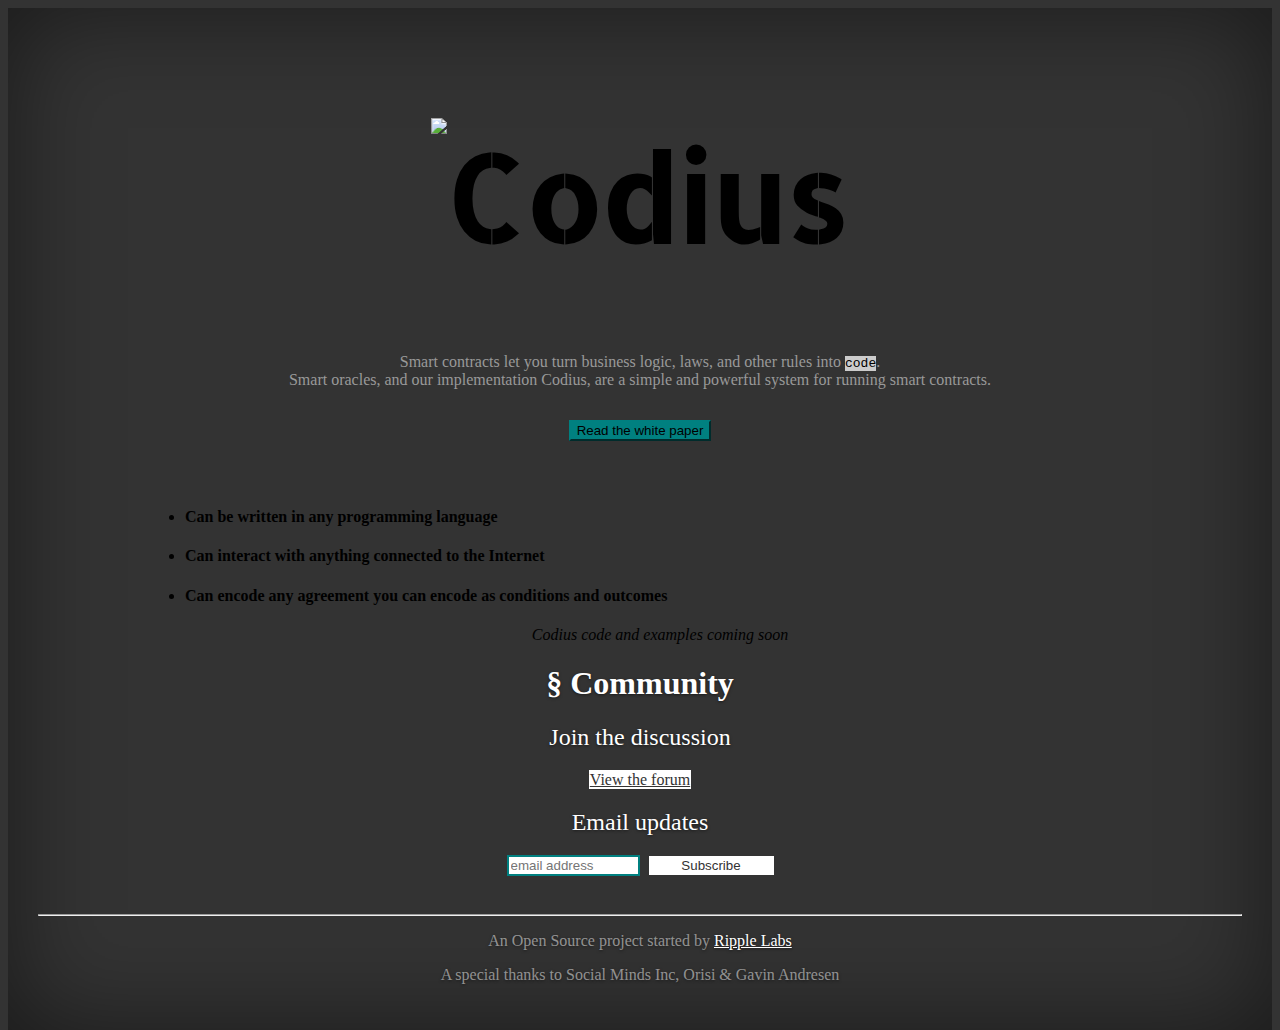
==== index.html @ f1e596f6 "[FIX] Adjust wow animations" ====
<!DOCTYPE html>
<html lang="en">
  <head>
    <meta charset="utf-8">
    <meta http-equiv="X-UA-Compatible" content="IE=edge">
    <meta name="viewport" content="width=device-width, initial-scale=1">
    <meta name="description" content="">
    <meta name="author" content="">
    <link rel="icon" href="favicon.ico">

    <title>&#167; Codius</title>

    <!-- Bootstrap core CSS -->
    <link href="css/bootstrap.min.css" rel="stylesheet">

    <!-- Custom styles for this template -->
    <link href="css/cover.css" rel="stylesheet">
     
	<!-- Load Googlefonts -->
	<link href='http://fonts.googleapis.com/css?family=Allerta+Stencil' rel='stylesheet' type='text/css'>

    <!-- IE10 viewport hack for Surface/desktop Windows 8 bug -->
    <script src="js/ie10-viewport-bug-workaround.js"></script>

    <!-- HTML5 shim and Respond.js IE8 support of HTML5 elements and media queries -->
    <!--[if lt IE 9]>
      <script src="https://oss.maxcdn.com/html5shiv/3.7.2/html5shiv.min.js"></script>
      <script src="https://oss.maxcdn.com/respond/1.4.2/respond.min.js"></script>
    <![endif]-->
    
    <script>
	  (function(i,s,o,g,r,a,m){i['GoogleAnalyticsObject']=r;i[r]=i[r]||function(){
	  (i[r].q=i[r].q||[]).push(arguments)},i[r].l=1*new Date();a=s.createElement(o),
	  m=s.getElementsByTagName(o)[0];a.async=1;a.src=g;m.parentNode.insertBefore(a,m)
	  })(window,document,'script','//www.google-analytics.com/analytics.js','ga');

	  ga('create', 'UA-52908904-1', 'auto');
	  ga('send', 'pageview');

	</script>
  </head>

  <body>
    <div class="site-wrapper">
      <div class="site-wrapper-inner">
		<div class="jumbotron wow fadeIn">
       		 <h1 class="logo"><img src="assets/img/codiuslogo.png" alt="Codius"></h1>
       			 <p class="lead">Smart contracts let you turn business logic, laws, and other rules into <code>code</code>. 
       			 <br/>Smart oracles, and our implementation Codius, are a simple and powerful system for running smart contracts.</p>
       			 <p><a target="_blank" href="https://github.com/codius/codius/wiki/Smart-Oracles:-A-Simple,-Powerful-Approach-to-Smart-Contracts"><button type="button" class="btn btn-lg btn-primary white-paper"><span class="glyphicon glyphicon-paperclip"></span> Read the white paper</button></a></p>
    	  </div>
    <div class="cover-container container">
      <div class="row well wow fadeIn">
        <div class="col-md-12">	
        <ul>
        	<li><h4>Can be written in any programming language </h4></li>
			<li><h4>Can interact with anything connected to the Internet </h4> </li>
			<li><h4>Can encode any agreement you can encode as conditions and outcomes </h4></li>
			 <p class="prototype center">Codius code and examples coming soon</p>
		</ul>
        </div>	
      </div>
 		<div class="row community">
        	<div class="col-md-12 center">	
        		<h1>&#167; Community</h1>
         			<div class="row">
       		<div class="col-lg-6 wow fadeInLeftBig">
          		<h2>Join the discussion</h2>
         			<span class="glyphicon glyphicon-comment"></span>
         				<p class="forum"><a target="_blank" class="btn btn-default" href="https://groups.google.com/forum/#!forum/codius/" role="button">View the forum</a></p>
       		</div>
       		<div class="col-lg-6  wow fadeInLeftBig">
         		<h2>Email updates</h2>
         	 		<span class="glyphicon glyphicon-envelope"></span>
						<!-- Begin MailChimp Signup Form -->
						<div id="mc_embed_signup">
						<form action="//ripplelabs.us4.list-manage.com/subscribe/post?u=245dbc1c47849f034390dc5bf&amp;id=f272cc8d28" method="post" id="mc-embedded-subscribe-form" name="mc-embedded-subscribe-form" class="validate navbar-form" target="_blank" novalidate>
						<input type="email" value="" name="EMAIL" class="email form-control"  id="mce-EMAIL" placeholder="email address" required>
						<!-- real people should not fill this in and expect good things - do not remove this or risk form bot signups-->
						<div style="position: absolute; left: -5000px;"><input type="text" name="b_245dbc1c47849f034390dc5bf_f272cc8d28" tabindex="-1" value=""></div>
						<input type="submit" value="Subscribe" name="subscribe" id="mc-embedded-subscribe" class="button btn btn-default">
						</form>
						</div>
						<!--End mc_embed_signup-->
       				</div>
     			</div>
       		</div>
        </div>
        </div>
  		<div class="mastfoot">
            <div class="inner">
				<hr>
              <p>An Open Source project started by <a target="_blank" href="http://www.ripplelabs.com">Ripple Labs</a></p>
              <p>A special thanks to Social Minds Inc, Orisi  &amp; Gavin Andresen </p>
            </div>
          </div>
      </div>
    </div>
    
    <!-- Bootstrap core JavaScript
    ================================================== -->
    <!-- Placed at the end of the document so the pages load faster -->
    <script src="https://ajax.googleapis.com/ajax/libs/jquery/1.11.1/jquery.min.js"></script>
    <script src="js/bootstrap.min.js"></script>
 	<!--    Custom stuff -->
    <script src="js/wow.js"></script>
    <script>
 		new WOW().init();
	</script>
    <link href="css/animate.css" rel="stylesheet">
    
  </body>
</html>
---- css/cover.css ----
/*
 * Globals
 */

/* Links */
a,
a:focus,
a:hover {
  color: #fff;
}

/* Custom default button */
.btn-default,
.btn-default:hover,
.btn-default:focus {
  color: #333;
  text-shadow: none; /* Prevent inheritence from `body` */
  background-color: #fff;
  border: 1px solid #fff;
}


/*
 * Base structure
 */

html,
body {
  height: 100%;
  background-color: #333;
}
body {
  color: #fff;
  text-align: center;
  text-shadow: 0 1px 3px rgba(0,0,0,.5);
}

/* Extra markup and styles for table-esque vertical and horizontal centering */
.site-wrapper {
  display: table;
  width: 100%;
  height: 100%; /* For at least Firefox */
  min-height: 100%;
  -webkit-box-shadow: inset 0 0 100px rgba(0,0,0,.5);
          box-shadow: inset 0 0 100px rgba(0,0,0,.5);
}
.site-wrapper-inner {
  display: table-cell;
  vertical-align: top;
}
.cover-container {
  margin-right: auto;
  margin-left: auto;
}

/* Padding for spacing */
.inner {
  padding: 30px;
}


/*
 * Header
 */
.masthead-brand {
  margin-top: 10px;
  margin-bottom: 10px;
}

.masthead-nav > li {
  display: inline-block;
}
.masthead-nav > li + li {
  margin-left: 20px;
}
.masthead-nav > li > a {
  padding-right: 0;
  padding-left: 0;
  font-size: 16px;
  font-weight: bold;
  color: #fff; /* IE8 proofing */
  color: rgba(255,255,255,.75);
  border-bottom: 2px solid transparent;
}
.masthead-nav > li > a:hover,
.masthead-nav > li > a:focus {
  background-color: transparent;
  border-bottom-color: #a9a9a9;
  border-bottom-color: rgba(255,255,255,.25);
}
.masthead-nav > .active > a,
.masthead-nav > .active > a:hover,
.masthead-nav > .active > a:focus {
  color: #fff;
  border-bottom-color: #fff;
}

@media (min-width: 768px) {
  .masthead-brand {
    float: left;
  }
  .masthead-nav {
    float: right;
  }
}


/*
 * Cover
 */

.cover {
  padding: 0 20px;
}
.cover .btn-lg {
  padding: 10px 20px;
  font-weight: bold;
}

@media (max-width: 480px) {

	h1 {font-size:36px !important;}
	
	
	.logo img {
		width:50%;
		height: 50%;
	}
}

@media (max-width: 768px) {
		
		.logo img {
		width:75%;
		height: 75%;
	}
	
	.wow {
  		visibility: visible !important;
 		 -webkit-animation: none !important;
   		 -moz-animation: none !important;
       	 -o-animation: none !important;
     	 -ms-animation: none !important;
          animation: none !important;
		}

}


/*
 * Footer
 */

.mastfoot {
  color: #999; /* IE8 proofing */
  color: rgba(255,255,255,.5);
}


/*
 * Affix and center
 */

@media (min-width: 768px) {
  /* Pull out the header and footer */
  .masthead {
    position: fixed;
    top: 0;
  }
  .mastfoot {
    position: relative;
    bottom: 0;
  }
  /* Start the vertical centering */
  .site-wrapper-inner {
   /*  vertical-align: middle; */
  }
  /* Handle the widths */
  .masthead,
  .mastfoot,
  .cover-container {
    width: 100%; /* Must be percentage or pixels for horizontal alignment */
  }
  
/*   Jumbo font size */
  .jumbotron h1, .jumbotron .h1 {
  	font-size: 24px;
  	}
  	
  	.jumbotron {
  	padding-bottom: 30px;
  	}
}

@media (min-width: 992px) {
  .masthead,
  /* .mastfoot, */
  .cover-container {
    width: 990px;
  }
}


/* Additional styling */

/*html, body {overflow-x: hidden;}  fix for slidein elements */


.jumbotron h1, .jumbotron .h1 {
	color: #000;
	font-family: 'Allerta Stencil', sans-serif;
	font-size: 120px;
	text-shadow: none;
}

.jumbotron {
	padding-top: 30px;
}

img.logo {
	margin: 5px 0;
}

.row.well {
	color: #000;
	text-shadow: none;
}

.cover-container {
	text-align: left;
}

p.lead {
	color: #999;
	text-shadow: none;
}

pre.prettyprint {
    border: 1px solid #ccc;
    margin-bottom: 0;
    padding: 9.5px;
  }
  
.center {
	text-align: center;
}

code {
	text-shadow: none;
	background-color: #ccc;
	color: #000;
}

.panel-body a {
	color: #999;
}

.glyphicon-envelope, .glyphicon-comment {
	font-size: 65px;
	color: #aeaeae;
	padding: 10px 0;
}

input#mce-EMAIL {
	margin-right: 5px;
	width: 125px;
	border: 2px solid #008080;
}

input#mc-embedded-subscribe {
width: 125px;
}

.navbar-form .form-control {
display: inline-block;
width: auto;
vertical-align: middle;
}

.forum {
	margin-top: 10px;
}

.prototype {
	color: #000;
	text-shadow: none;
	font-style: italic;
}

.acknowledgements {
	margin-top: 15px;
}

.white-paper {
	border-radius: 0px;
	margin-top: 15px;
	background-color: #008080;
	border-color: #008080;
}

.white-paper:hover {
	background-color: #04A5A0;
	border-color: #04A5A0;
}

.community h2 {
	font-weight: 100;
}

.well {
	border-radius: 0px;
}
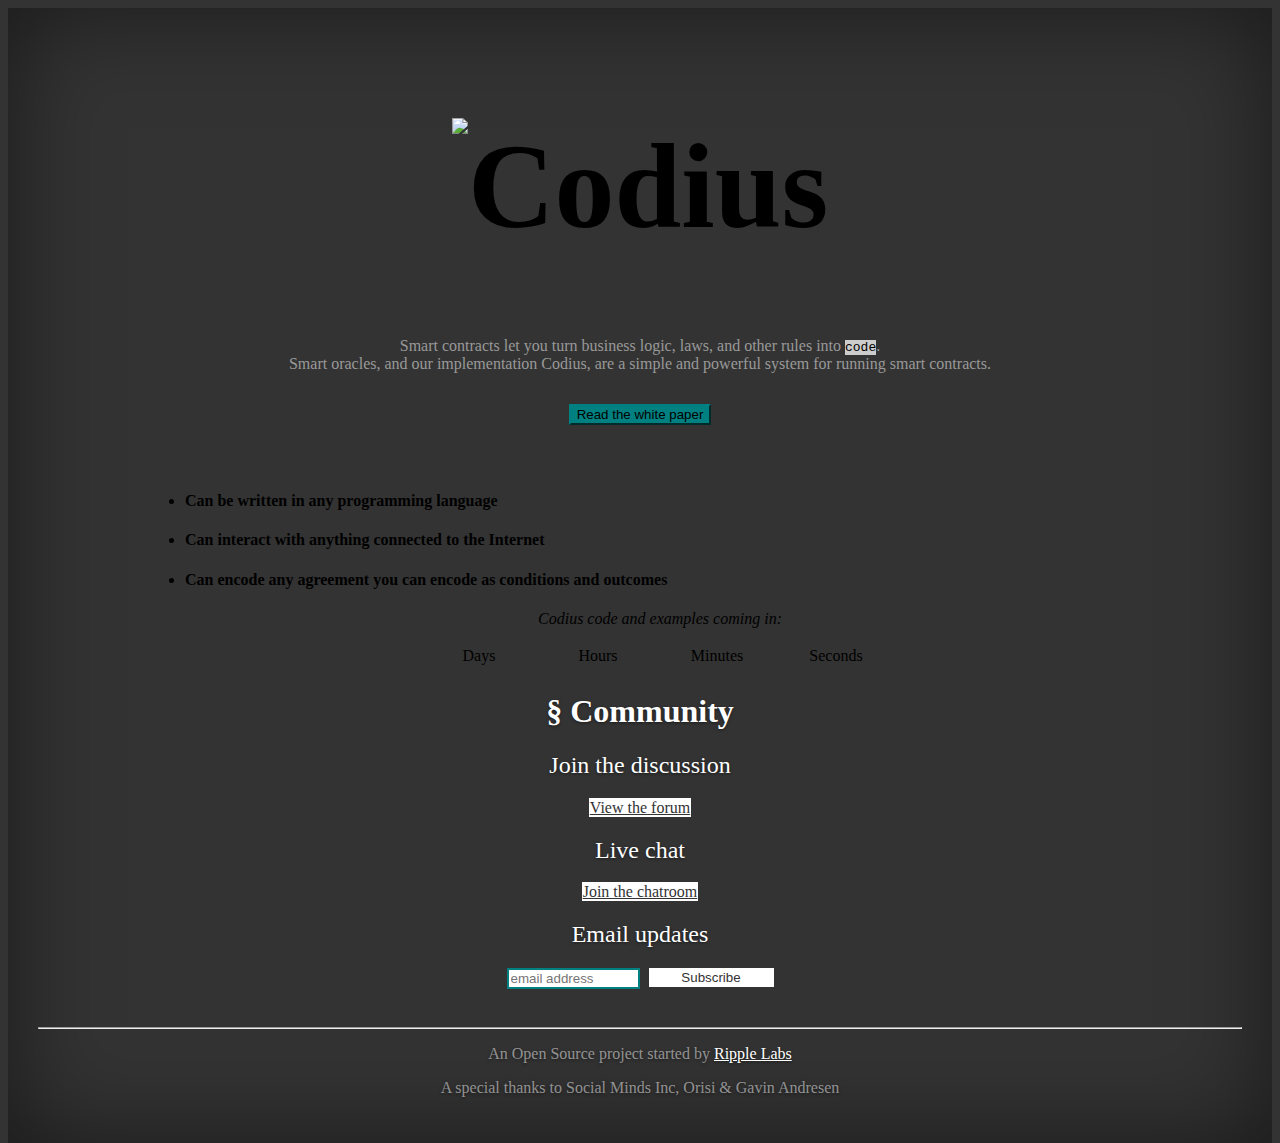
==== commit ed9a1736: "[FEATURE] Responsive countdown timers" ====
--- a/index.html
+++ b/index.html
@@ -16,9 +16,6 @@
     <!-- Custom styles for this template -->
     <link href="css/cover.css" rel="stylesheet">
      
-	<!-- Load Googlefonts -->
-	<link href='http://fonts.googleapis.com/css?family=Allerta+Stencil' rel='stylesheet' type='text/css'>
-
     <!-- IE10 viewport hack for Surface/desktop Windows 8 bug -->
     <script src="js/ie10-viewport-bug-workaround.js"></script>
 
@@ -56,7 +53,19 @@
         	<li><h4>Can be written in any programming language </h4></li>
 			<li><h4>Can interact with anything connected to the Internet </h4> </li>
 			<li><h4>Can encode any agreement you can encode as conditions and outcomes </h4></li>
-			 <p class="prototype center">Codius code and examples coming soon</p>
+			 <p class="prototype center">Codius code and examples coming in:</p>
+			 <div class="mobile-timer" id="countdown"></div>
+			<table class="desktop-timer" style="border:0px; margin:auto;">
+		<tr>
+			<td style="width:110px;text-align:center;">Days</td>
+			<td style="width:120px;text-align:center;">Hours</td>
+			<td style="width:110px;text-align:center;">Minutes</td>
+			<td style="width:120px;text-align:center;">Seconds</td>
+		</tr>
+		<tr>
+			<td colspan="4"><span id="countdown_timer"></span></td>
+		</tr>
+	</table>
 		</ul>
         </div>	
       </div>
@@ -64,12 +73,17 @@
         	<div class="col-md-12 center">	
         		<h1>&#167; Community</h1>
          			<div class="row">
-       		<div class="col-lg-6 wow fadeInLeftBig">
+       		<div class="col-lg-4 wow fadeInLeftBig">
           		<h2>Join the discussion</h2>
          			<span class="glyphicon glyphicon-comment"></span>
          				<p class="forum"><a target="_blank" class="btn btn-default" href="https://groups.google.com/forum/#!forum/codius/" role="button">View the forum</a></p>
        		</div>
-       		<div class="col-lg-6  wow fadeInLeftBig">
+       		<div class="col-lg-4 wow fadeInLeftBig">
+          		<h2>Live chat</h2>
+         			<span class="glyphicon glyphicon-bullhorn"></span>
+         				<p class="forum"><a target="_blank" class="btn btn-default" href="https://gitter.im/codius/codius-chat" role="button">Join the chatroom</a></p>
+       		</div>
+       		<div class="col-lg-4  wow fadeInLeftBig">
          		<h2>Email updates</h2>
          	 		<span class="glyphicon glyphicon-envelope"></span>
 						<!-- Begin MailChimp Signup Form -->
@@ -108,6 +122,22 @@
  		new WOW().init();
 	</script>
     <link href="css/animate.css" rel="stylesheet">
-    
+    <script src="js/jquery.countdown.min.js"></script>
+	<script type="text/javascript">
+  		$('#countdown').countdown('2014/08/04', function(event) {
+   			$(this).html(event.strftime('%D days %H:%M:%S'));
+  		});
+	</script>
+	
+	<link rel="stylesheet" type="text/css" href="css/jquery.flipcountdown.css" />
+	<script type="text/javascript" src="js/jquery.flipcountdown.js"></script>
+	<script type="text/javascript">
+		jQuery(function($){
+				$('#countdown_timer').flipcountdown({
+					size:'lg',
+					beforeDateTime:'8/04/2014 00:00:00'
+				});
+		});
+	</script>
   </body>
 </html>
--- a/css/cover.css
+++ b/css/cover.css
@@ -130,7 +130,7 @@
 
 @media (max-width: 768px) {
 		
-		.logo img {
+	.logo img {
 		width:75%;
 		height: 75%;
 	}
@@ -203,12 +203,8 @@
 
 /* Additional styling */
 
-/*html, body {overflow-x: hidden;}  fix for slidein elements */
-
-
 .jumbotron h1, .jumbotron .h1 {
 	color: #000;
-	font-family: 'Allerta Stencil', sans-serif;
 	font-size: 120px;
 	text-shadow: none;
 }
@@ -255,7 +251,7 @@
 	color: #999;
 }
 
-.glyphicon-envelope, .glyphicon-comment {
+.glyphicon-envelope, .glyphicon-comment, .glyphicon-bullhorn {
 	font-size: 65px;
 	color: #aeaeae;
 	padding: 10px 0;
@@ -268,13 +264,13 @@
 }
 
 input#mc-embedded-subscribe {
-width: 125px;
+	width: 125px;
 }
 
 .navbar-form .form-control {
-display: inline-block;
-width: auto;
-vertical-align: middle;
+	display: inline-block;
+	width: auto;
+	vertical-align: middle;
 }
 
 .forum {
@@ -309,4 +305,23 @@
 
 .well {
 	border-radius: 0px;
+}
+
+#countdown {
+	text-align: center;
+	font-size: 1.5em;
+}
+
+.mobile-timer {
+		display: none;
+	}
+	
+@media (max-width: 600px) {
+	.desktop-timer {
+		display: none;
+	}
+	
+	.mobile-timer {
+		display: block;
+	}
 }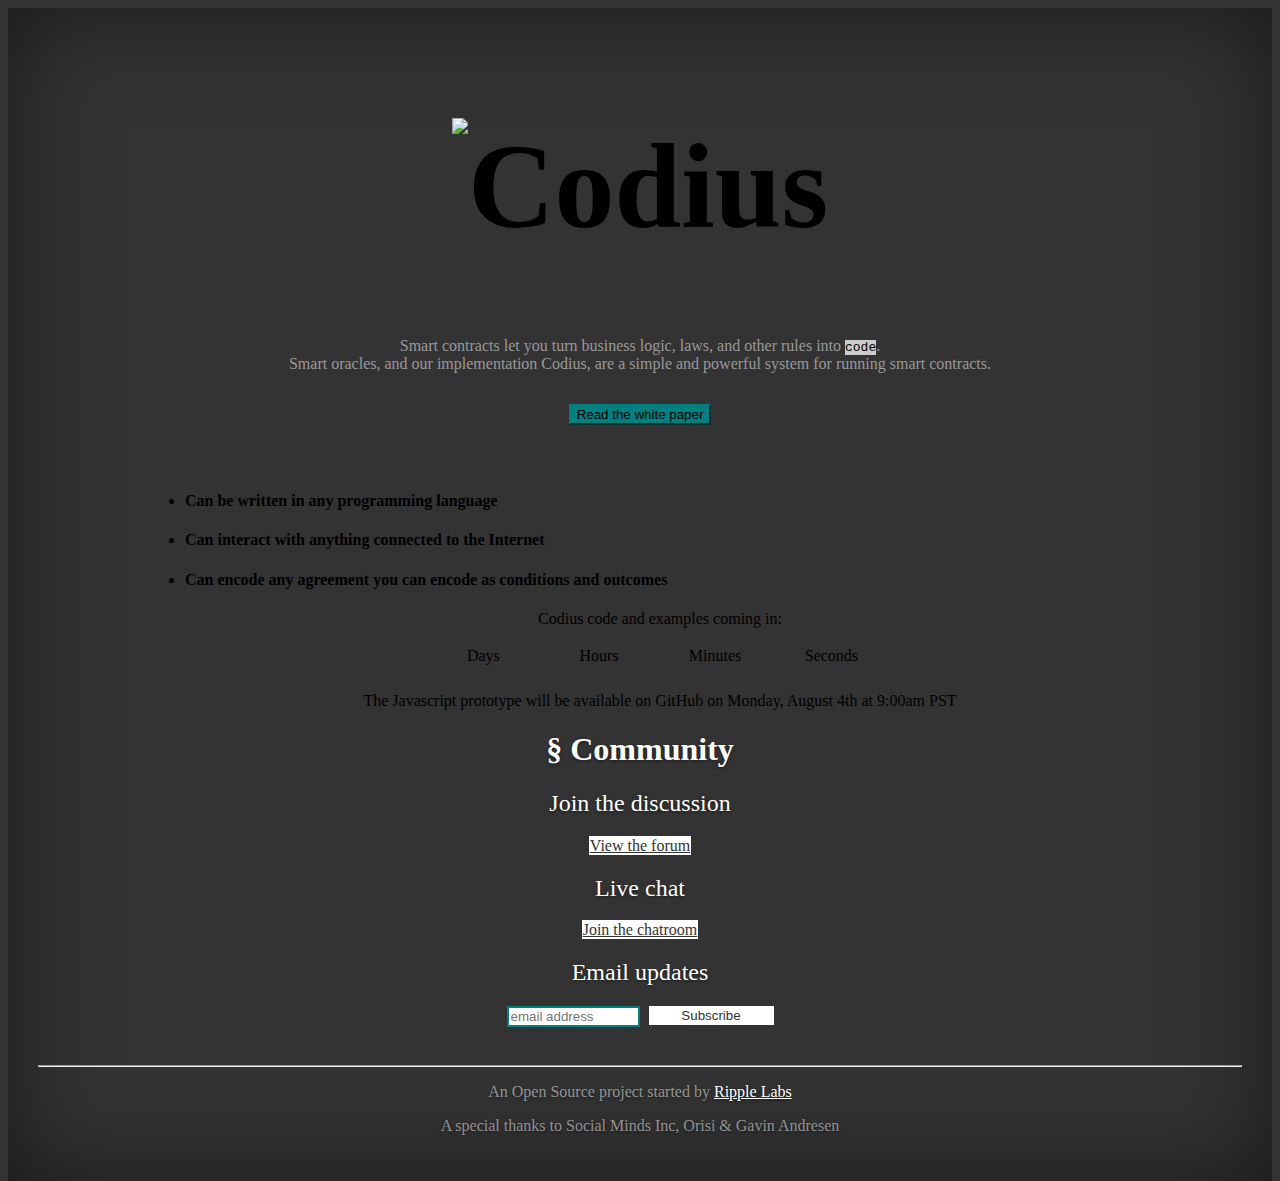
==== commit 58cb1f03: "[FIX] Add padding" ====
--- a/index.html
+++ b/index.html
@@ -54,18 +54,34 @@
 			<li><h4>Can interact with anything connected to the Internet </h4> </li>
 			<li><h4>Can encode any agreement you can encode as conditions and outcomes </h4></li>
 			 <p class="prototype center">Codius code and examples coming in:</p>
+			 
+			<!--  Mobile countdown timer -->
 			 <div class="mobile-timer" id="countdown"></div>
-			<table class="desktop-timer" style="border:0px; margin:auto;">
-		<tr>
-			<td style="width:110px;text-align:center;">Days</td>
-			<td style="width:120px;text-align:center;">Hours</td>
-			<td style="width:110px;text-align:center;">Minutes</td>
-			<td style="width:120px;text-align:center;">Seconds</td>
-		</tr>
-		<tr>
-			<td colspan="4"><span id="countdown_timer"></span></td>
-		</tr>
-	</table>
+			 <table class="mobile-timer" style="border:0px; margin:auto;width: 225px;">
+				<tr>
+					<td style="width:55px;">Days</td>
+					<td style="width:55px;">Hours</td>
+					<td style="width:60px;">Minutes</td>
+					<td style="width:55px;">Seconds</td>
+				</tr>
+				<tr>
+					<td colspan="4"><span id="mobile_countdown_timer"></span></td>
+				</tr>
+			</table>
+			 
+			 <!--  Desktop countdown timer -->
+			<table class="desktop-timer" style="border:0px; margin:auto;width:466px;">
+				<tr>
+					<td style="width:110px;text-align:center;">Days</td>
+					<td style="width:120px;text-align:center;">Hours</td>
+					<td style="width:110px;text-align:center;">Minutes</td>
+					<td style="width:120px;text-align:center;">Seconds</td>
+				</tr>
+				<tr>
+					<td colspan="4"><span id="countdown_timer"></span></td>
+				</tr>
+			</table>
+			<p class="prototype center">The Javascript prototype will be available on GitHub on Monday, August 4th at 9:00am PST</p>
 		</ul>
         </div>	
       </div>
@@ -122,20 +138,17 @@
  		new WOW().init();
 	</script>
     <link href="css/animate.css" rel="stylesheet">
-    <script src="js/jquery.countdown.min.js"></script>
-	<script type="text/javascript">
-  		$('#countdown').countdown('2014/08/04', function(event) {
-   			$(this).html(event.strftime('%D days %H:%M:%S'));
-  		});
-	</script>
-	
 	<link rel="stylesheet" type="text/css" href="css/jquery.flipcountdown.css" />
 	<script type="text/javascript" src="js/jquery.flipcountdown.js"></script>
 	<script type="text/javascript">
 		jQuery(function($){
 				$('#countdown_timer').flipcountdown({
 					size:'lg',
-					beforeDateTime:'8/04/2014 00:00:00'
+					beforeDateTime:'8/04/2014 09:00:00'
+				});
+				$('#mobile_countdown_timer').flipcountdown({
+					size:'sm',
+					beforeDateTime:'8/04/2014 09:00:00'
 				});
 		});
 	</script>
--- a/css/cover.css
+++ b/css/cover.css
@@ -280,7 +280,7 @@
 .prototype {
 	color: #000;
 	text-shadow: none;
-	font-style: italic;
+	margin-top:20px;
 }
 
 .acknowledgements {
@@ -312,11 +312,13 @@
 	font-size: 1.5em;
 }
 
+
+/* Countdown Timers */
 .mobile-timer {
 		display: none;
 	}
 	
-@media (max-width: 600px) {
+@media (max-width: 580px) {
 	.desktop-timer {
 		display: none;
 	}
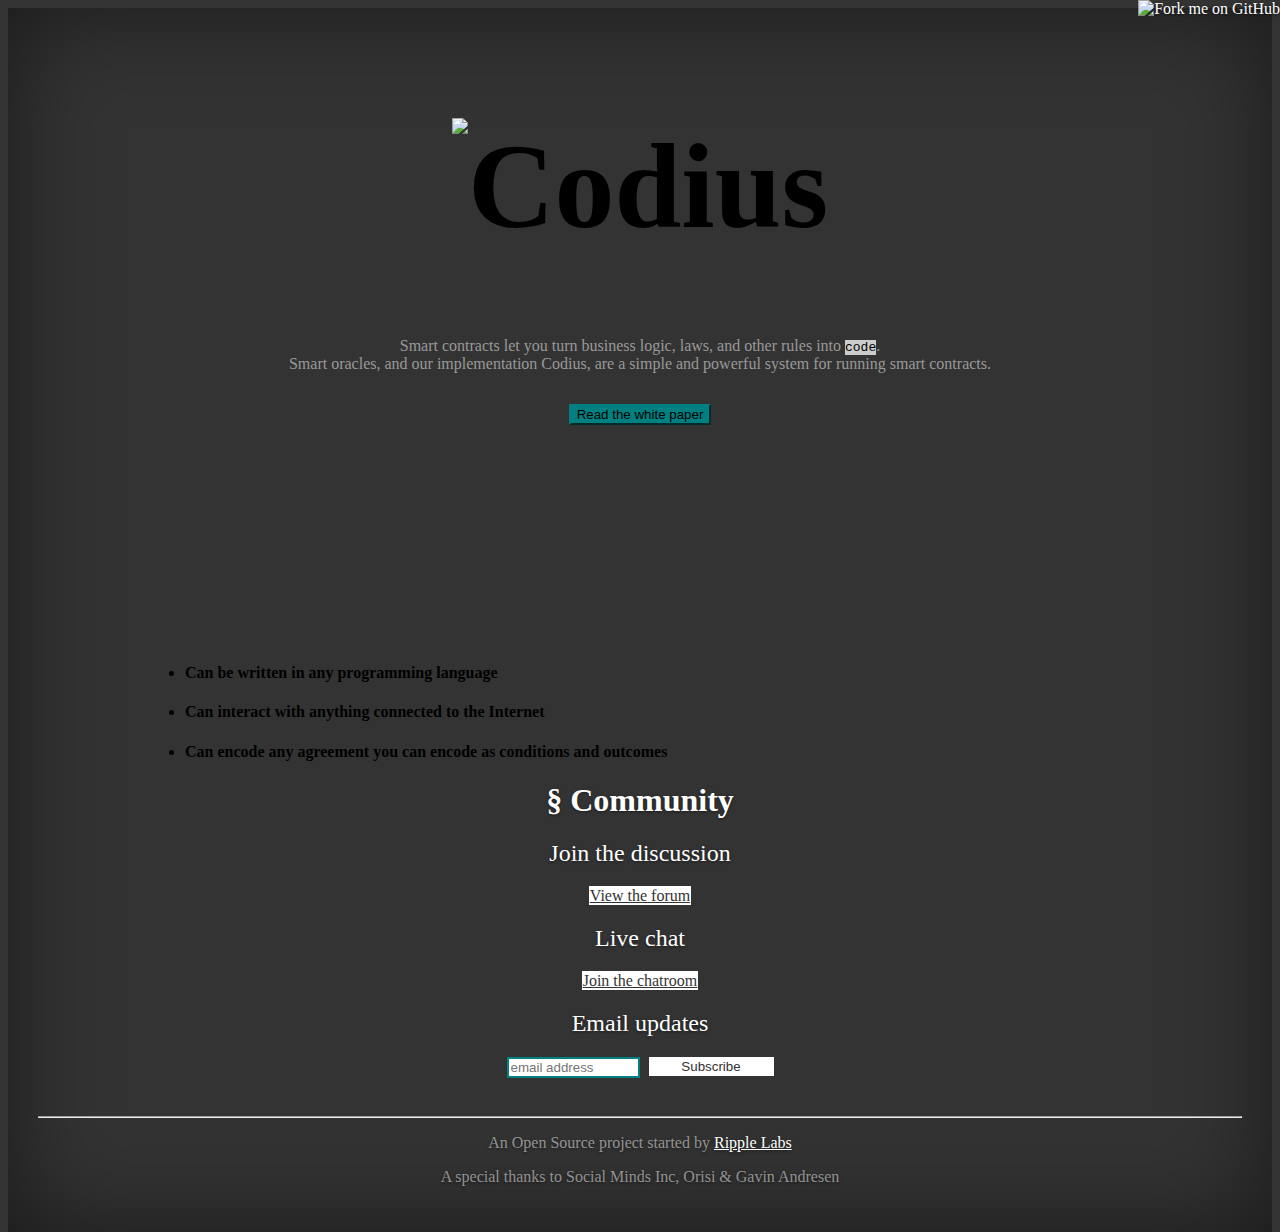
==== commit d03ea26d: "[FEATURE] Git stuff" ====
--- a/index.html
+++ b/index.html
@@ -41,11 +41,18 @@
     <div class="site-wrapper">
       <div class="site-wrapper-inner">
 		<div class="jumbotron wow fadeIn">
+		<a href="https://github.com/codius"><img style="position: absolute; top: 0; right: 0; border: 0;" src="https://camo.githubusercontent.com/a6677b08c955af8400f44c6298f40e7d19cc5b2d/68747470733a2f2f73332e616d617a6f6e6177732e636f6d2f6769746875622f726962626f6e732f666f726b6d655f72696768745f677261795f3664366436642e706e67" alt="Fork me on GitHub" data-canonical-src="https://s3.amazonaws.com/github/ribbons/forkme_right_gray_6d6d6d.png"></a>
        		 <h1 class="logo"><img src="assets/img/codiuslogo.png" alt="Codius"></h1>
        			 <p class="lead">Smart contracts let you turn business logic, laws, and other rules into <code>code</code>. 
        			 <br/>Smart oracles, and our implementation Codius, are a simple and powerful system for running smart contracts.</p>
        			 <p><a target="_blank" href="https://github.com/codius/codius/wiki/Smart-Oracles:-A-Simple,-Powerful-Approach-to-Smart-Contracts"><button type="button" class="btn btn-lg btn-primary white-paper"><span class="glyphicon glyphicon-paperclip"></span> Read the white paper</button></a></p>
+				
     	  </div>
+    	   <div class="git">
+					<div class="col-md-4"><iframe src="http://ghbtns.com/github-btn.html?user=codius&repo=codius.github.io&type=watch&count=true&size=large"allowtransparency="true" frameborder="0" scrolling="0" width="170" height="30"></iframe> </div>
+					<div class="col-md-4"><iframe src="http://ghbtns.com/github-btn.html?user=codius&repo=codius.github.io&type=fork&count=true&size=large"allowtransparency="true" frameborder="0" scrolling="0" width="170" height="30"></iframe> </div>
+					<div class="col-md-4"><iframe src="http://ghbtns.com/github-btn.html?user=codius&repo=codius.github.io&type=follow&size=large"allowtransparency="true" frameborder="0" scrolling="0" width="170" height="30"></iframe> </div>
+				</div>	
     <div class="cover-container container">
       <div class="row well wow fadeIn">
         <div class="col-md-12">	
@@ -53,35 +60,7 @@
         	<li><h4>Can be written in any programming language </h4></li>
 			<li><h4>Can interact with anything connected to the Internet </h4> </li>
 			<li><h4>Can encode any agreement you can encode as conditions and outcomes </h4></li>
-			 <p class="prototype center">Codius code and examples coming in:</p>
-			 
-			<!--  Mobile countdown timer -->
-			 <div class="mobile-timer" id="countdown"></div>
-			 <table class="mobile-timer" style="border:0px; margin:auto;width: 225px;">
-				<tr>
-					<td style="width:55px;">Days</td>
-					<td style="width:55px;">Hours</td>
-					<td style="width:60px;">Minutes</td>
-					<td style="width:55px;">Seconds</td>
-				</tr>
-				<tr>
-					<td colspan="4"><span id="mobile_countdown_timer"></span></td>
-				</tr>
-			</table>
-			 
-			 <!--  Desktop countdown timer -->
-			<table class="desktop-timer" style="border:0px; margin:auto;width:466px;">
-				<tr>
-					<td style="width:110px;text-align:center;">Days</td>
-					<td style="width:120px;text-align:center;">Hours</td>
-					<td style="width:110px;text-align:center;">Minutes</td>
-					<td style="width:120px;text-align:center;">Seconds</td>
-				</tr>
-				<tr>
-					<td colspan="4"><span id="countdown_timer"></span></td>
-				</tr>
-			</table>
-			<p class="prototype center">The Javascript prototype will be available on GitHub on Monday, August 4th at 9:00am PST</p>
+
 		</ul>
         </div>	
       </div>
@@ -138,19 +117,5 @@
  		new WOW().init();
 	</script>
     <link href="css/animate.css" rel="stylesheet">
-	<link rel="stylesheet" type="text/css" href="css/jquery.flipcountdown.css" />
-	<script type="text/javascript" src="js/jquery.flipcountdown.js"></script>
-	<script type="text/javascript">
-		jQuery(function($){
-				$('#countdown_timer').flipcountdown({
-					size:'lg',
-					beforeDateTime:'8/04/2014 09:00:00'
-				});
-				$('#mobile_countdown_timer').flipcountdown({
-					size:'sm',
-					beforeDateTime:'8/04/2014 09:00:00'
-				});
-		});
-	</script>
   </body>
 </html>
--- a/css/cover.css
+++ b/css/cover.css
@@ -307,11 +307,11 @@
 	border-radius: 0px;
 }
 
-#countdown {
-	text-align: center;
-	font-size: 1.5em;
-}
-
+.git {
+	margin: auto;
+	padding: 10px 0 60px;
+	max-width: 550px; 
+}
 
 /* Countdown Timers */
 .mobile-timer {
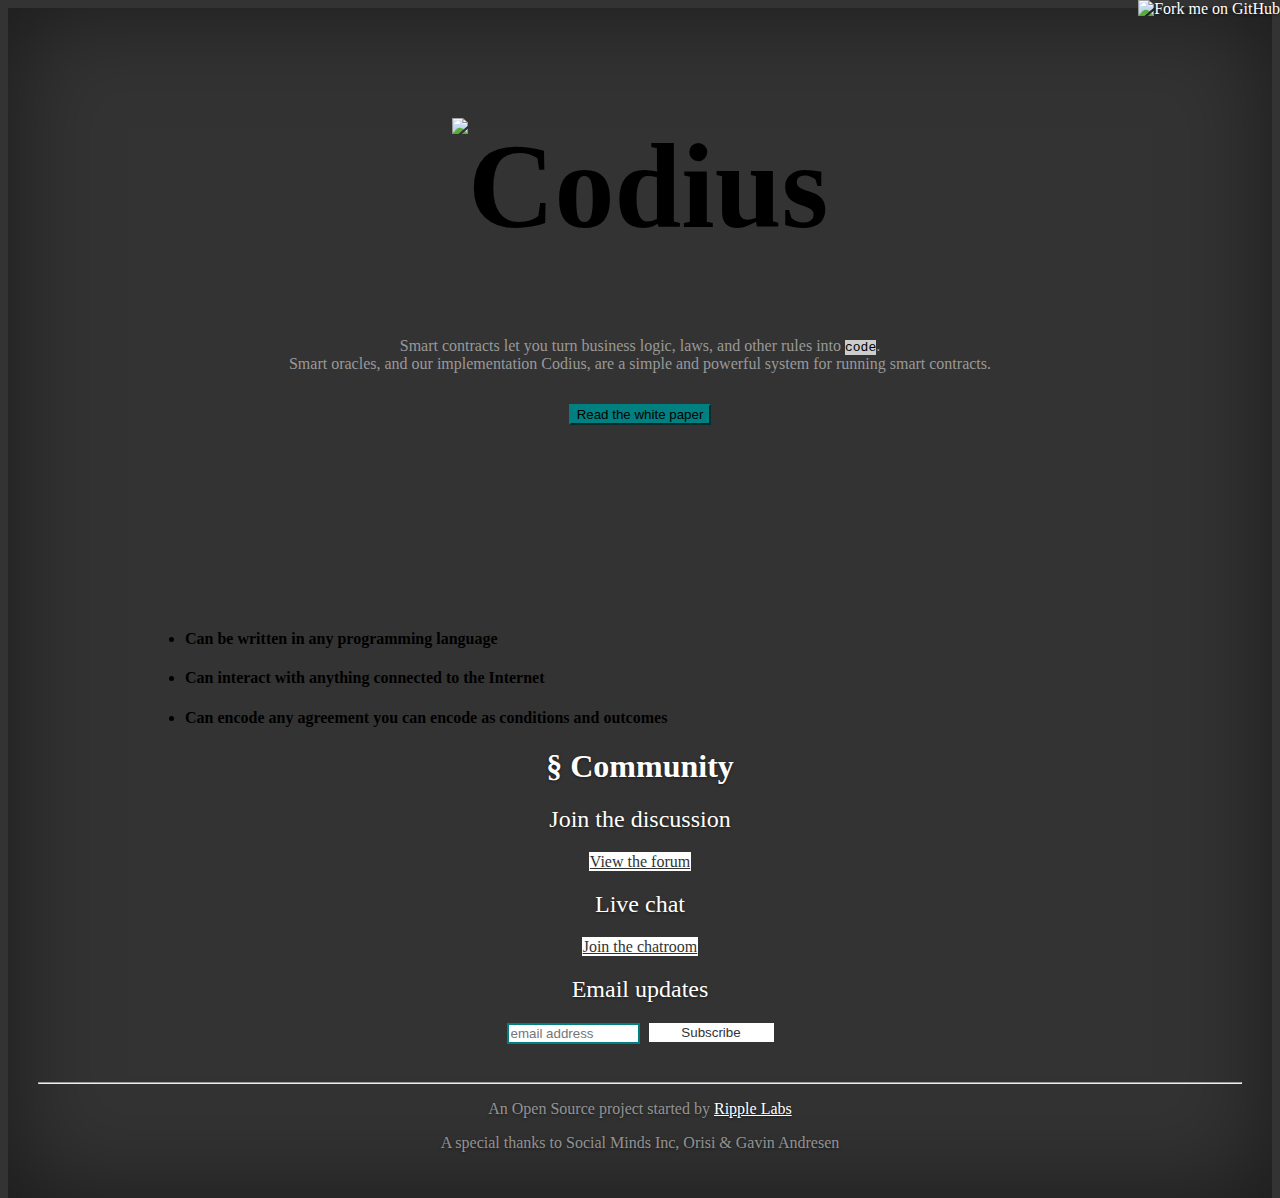
==== commit f57c5d29: "[TASK] Remove fork button for codius/codius repo" ====
--- a/index.html
+++ b/index.html
@@ -41,7 +41,7 @@
     <div class="site-wrapper">
       <div class="site-wrapper-inner">
 		<div class="jumbotron wow fadeIn">
-		<a href="https://github.com/codius"><img style="position: absolute; top: 0; right: 0; border: 0;" src="https://camo.githubusercontent.com/a6677b08c955af8400f44c6298f40e7d19cc5b2d/68747470733a2f2f73332e616d617a6f6e6177732e636f6d2f6769746875622f726962626f6e732f666f726b6d655f72696768745f677261795f3664366436642e706e67" alt="Fork me on GitHub" data-canonical-src="https://s3.amazonaws.com/github/ribbons/forkme_right_gray_6d6d6d.png"></a>
+		<a href="https://github.com/codius/codius"><img style="position: absolute; top: 0; right: 0; border: 0;" src="https://camo.githubusercontent.com/a6677b08c955af8400f44c6298f40e7d19cc5b2d/68747470733a2f2f73332e616d617a6f6e6177732e636f6d2f6769746875622f726962626f6e732f666f726b6d655f72696768745f677261795f3664366436642e706e67" alt="Fork me on GitHub" data-canonical-src="https://s3.amazonaws.com/github/ribbons/forkme_right_gray_6d6d6d.png"></a>
        		 <h1 class="logo"><img src="assets/img/codiuslogo.png" alt="Codius"></h1>
        			 <p class="lead">Smart contracts let you turn business logic, laws, and other rules into <code>code</code>. 
        			 <br/>Smart oracles, and our implementation Codius, are a simple and powerful system for running smart contracts.</p>
@@ -49,9 +49,8 @@
 				
     	  </div>
     	   <div class="git">
-					<div class="col-md-4"><iframe src="http://ghbtns.com/github-btn.html?user=codius&repo=codius.github.io&type=watch&count=true&size=large"allowtransparency="true" frameborder="0" scrolling="0" width="170" height="30"></iframe> </div>
-					<div class="col-md-4"><iframe src="http://ghbtns.com/github-btn.html?user=codius&repo=codius.github.io&type=fork&count=true&size=large"allowtransparency="true" frameborder="0" scrolling="0" width="170" height="30"></iframe> </div>
-					<div class="col-md-4"><iframe src="http://ghbtns.com/github-btn.html?user=codius&repo=codius.github.io&type=follow&size=large"allowtransparency="true" frameborder="0" scrolling="0" width="170" height="30"></iframe> </div>
+					<div class="col-md-6"><iframe src="http://ghbtns.com/github-btn.html?user=codius&repo=codius&type=watch&count=true&size=large"allowtransparency="true" frameborder="0" scrolling="0" width="170" height="30"></iframe> </div>
+					<div class="col-md-6"><iframe src="http://ghbtns.com/github-btn.html?user=codius&repo=codius&type=follow&size=large"allowtransparency="true" frameborder="0" scrolling="0" width="170" height="30"></iframe> </div>
 				</div>	
     <div class="cover-container container">
       <div class="row well wow fadeIn">
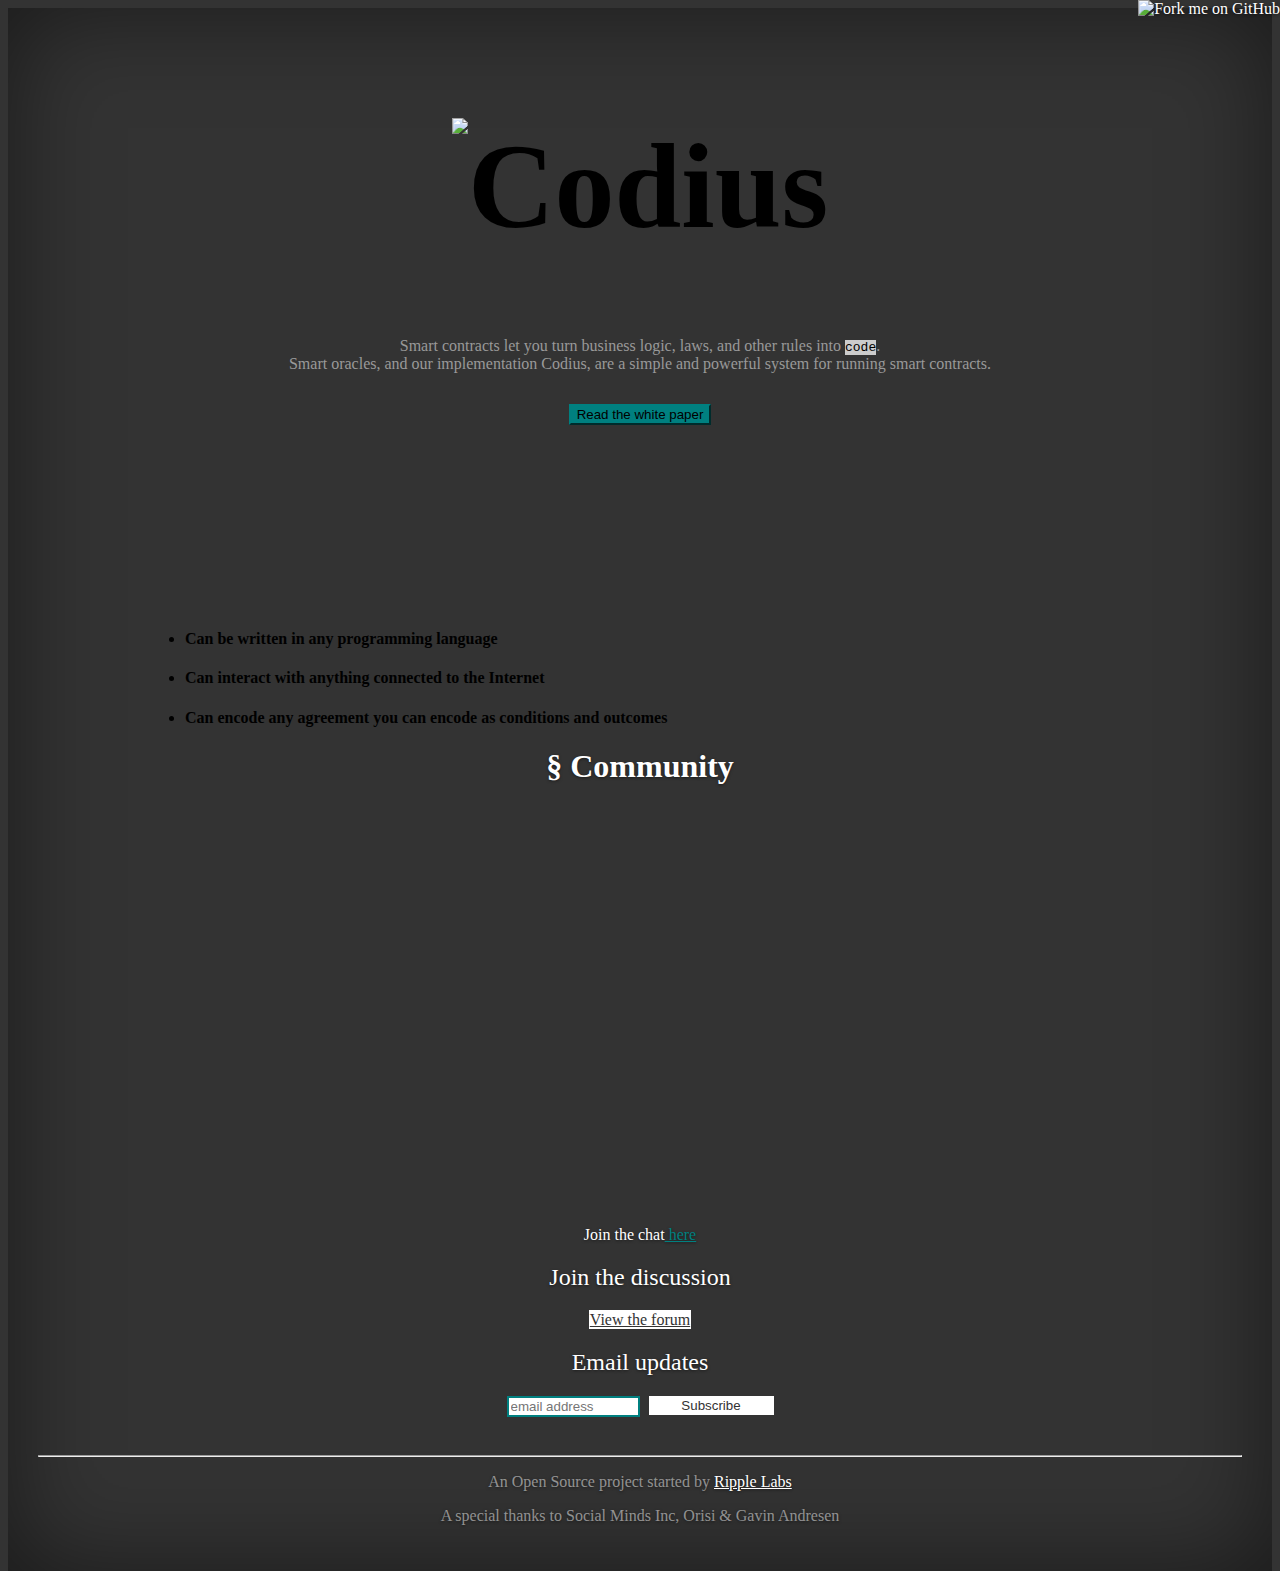
==== commit 386c1678: "[FIX] Chat width" ====
--- a/index.html
+++ b/index.html
@@ -64,20 +64,26 @@
         </div>	
       </div>
  		<div class="row community">
-        	<div class="col-md-12 center">	
-        		<h1>&#167; Community</h1>
+        	<div class="col-lg-12 center">	
+        		<h1 class="wow fadeIn">&#167; Community</h1>
          			<div class="row">
-       		<div class="col-lg-4 wow fadeInLeftBig">
+         			<div class="col-md-12 center chat wow fadeInLeftBig">
+				<iframe id="content-frame" src="https://gitter.im/codius/codius-chat/~chat#initial" style="width: 100%; height: 400px; border: 0" frameborder="0"></iframe>
+				<p> Join the chat<a class="chat_button" href="https://gitter.im/codius/codius-chat"> here</a> </p>
+       		</div>
+       		<div class="col-lg-6 wow fadeInLeftBig">
           		<h2>Join the discussion</h2>
          			<span class="glyphicon glyphicon-comment"></span>
          				<p class="forum"><a target="_blank" class="btn btn-default" href="https://groups.google.com/forum/#!forum/codius/" role="button">View the forum</a></p>
        		</div>
+<!-- 
        		<div class="col-lg-4 wow fadeInLeftBig">
           		<h2>Live chat</h2>
          			<span class="glyphicon glyphicon-bullhorn"></span>
          				<p class="forum"><a target="_blank" class="btn btn-default" href="https://gitter.im/codius/codius-chat" role="button">Join the chatroom</a></p>
        		</div>
-       		<div class="col-lg-4  wow fadeInLeftBig">
+ -->
+       		<div class="col-lg-6  wow fadeInLeftBig">
          		<h2>Email updates</h2>
          	 		<span class="glyphicon glyphicon-envelope"></span>
 						<!-- Begin MailChimp Signup Form -->
@@ -93,6 +99,9 @@
        				</div>
      			</div>
        		</div>
+       		
+       		
+       		
         </div>
         </div>
   		<div class="mastfoot">
--- a/css/cover.css
+++ b/css/cover.css
@@ -313,6 +313,20 @@
 	max-width: 550px; 
 }
 
+.chat {
+margin-top: 20px;
+padding: 0;
+}
+
+.chat_button {
+	color: #008080;
+}
+
+.chat_button:hover {
+	color: #04A5A0;
+	text-decoration: none;
+}
+
 /* Countdown Timers */
 .mobile-timer {
 		display: none;
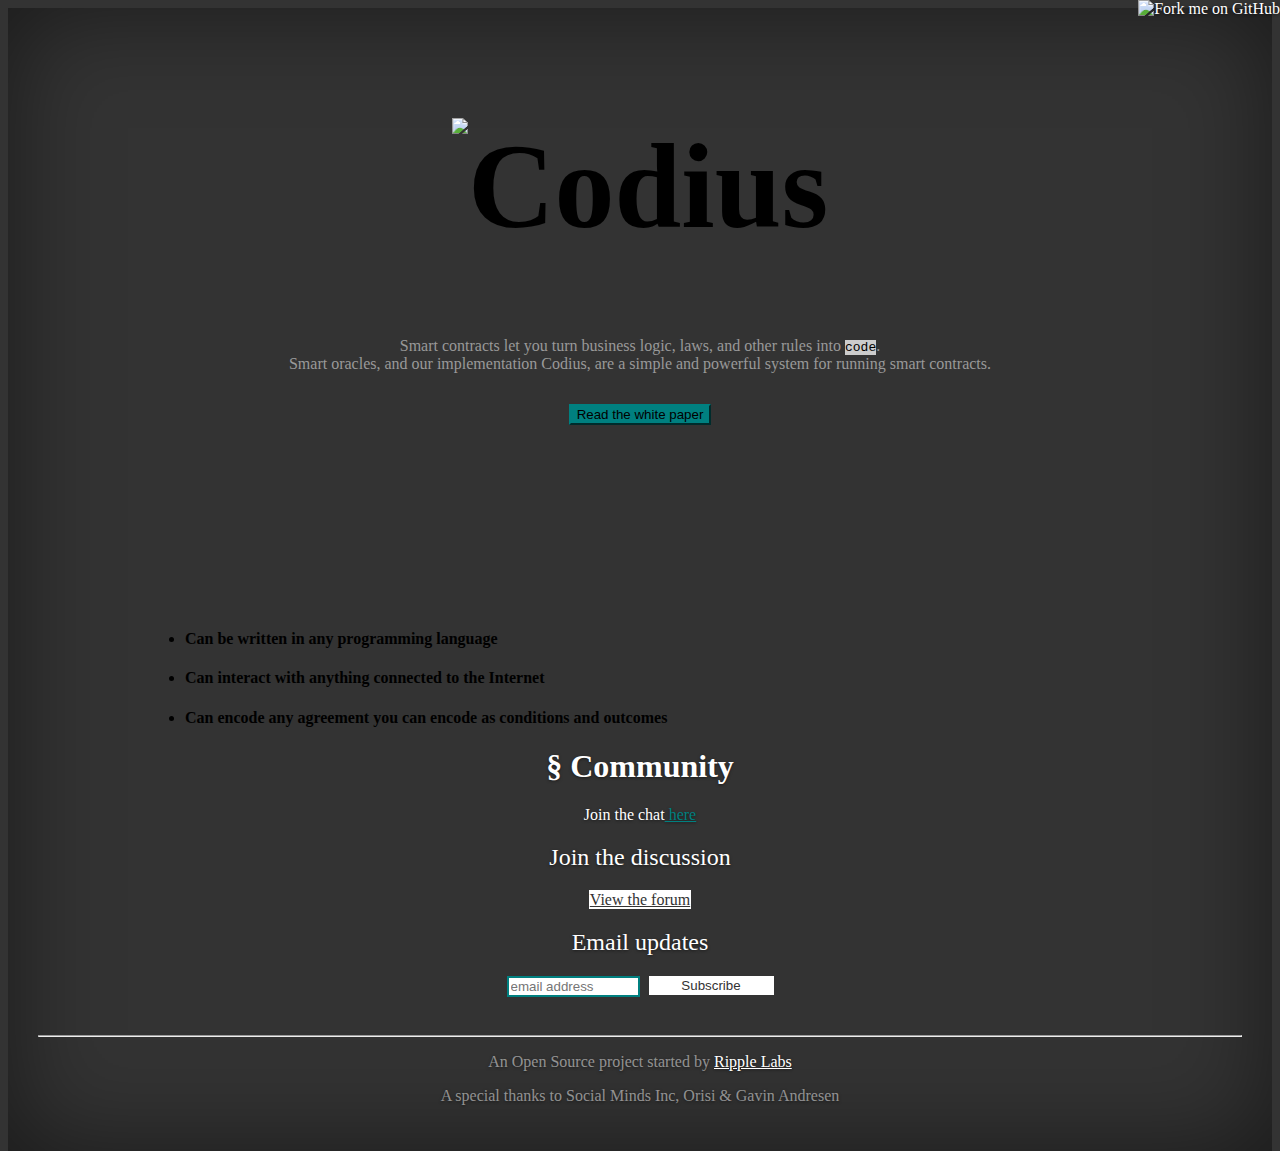
==== commit 46bd89db: "[FIX] Chat timeout to resolve page jumping" ====
--- a/index.html
+++ b/index.html
@@ -68,7 +68,7 @@
         		<h1 class="wow fadeIn">&#167; Community</h1>
          			<div class="row">
          			<div class="col-md-12 center chat wow fadeInLeftBig">
-				<iframe id="content-frame" src="https://gitter.im/codius/codius-chat/~chat#initial" style="width: 100%; height: 400px; border: 0" frameborder="0"></iframe>
+				<iframe id="content-frame" src="https://gitter.im/codius/codius-chat/~chat#initial" style="display: none; width: 100%; height: 400px; border: 0" frameborder="0"></iframe>
 				<p> Join the chat<a class="chat_button" href="https://gitter.im/codius/codius-chat"> here</a> </p>
        		</div>
        		<div class="col-lg-6 wow fadeInLeftBig">
@@ -76,13 +76,7 @@
          			<span class="glyphicon glyphicon-comment"></span>
          				<p class="forum"><a target="_blank" class="btn btn-default" href="https://groups.google.com/forum/#!forum/codius/" role="button">View the forum</a></p>
        		</div>
-<!-- 
-       		<div class="col-lg-4 wow fadeInLeftBig">
-          		<h2>Live chat</h2>
-         			<span class="glyphicon glyphicon-bullhorn"></span>
-         				<p class="forum"><a target="_blank" class="btn btn-default" href="https://gitter.im/codius/codius-chat" role="button">Join the chatroom</a></p>
-       		</div>
- -->
+
        		<div class="col-lg-6  wow fadeInLeftBig">
          		<h2>Email updates</h2>
          	 		<span class="glyphicon glyphicon-envelope"></span>
@@ -123,6 +117,11 @@
     <script src="js/wow.js"></script>
     <script>
  		new WOW().init();
+ 		
+ 		setTimeout(function() {
+ 			$('#content-frame').css("display", "block");
+ 		}, 1000);
+ 		
 	</script>
     <link href="css/animate.css" rel="stylesheet">
   </body>
